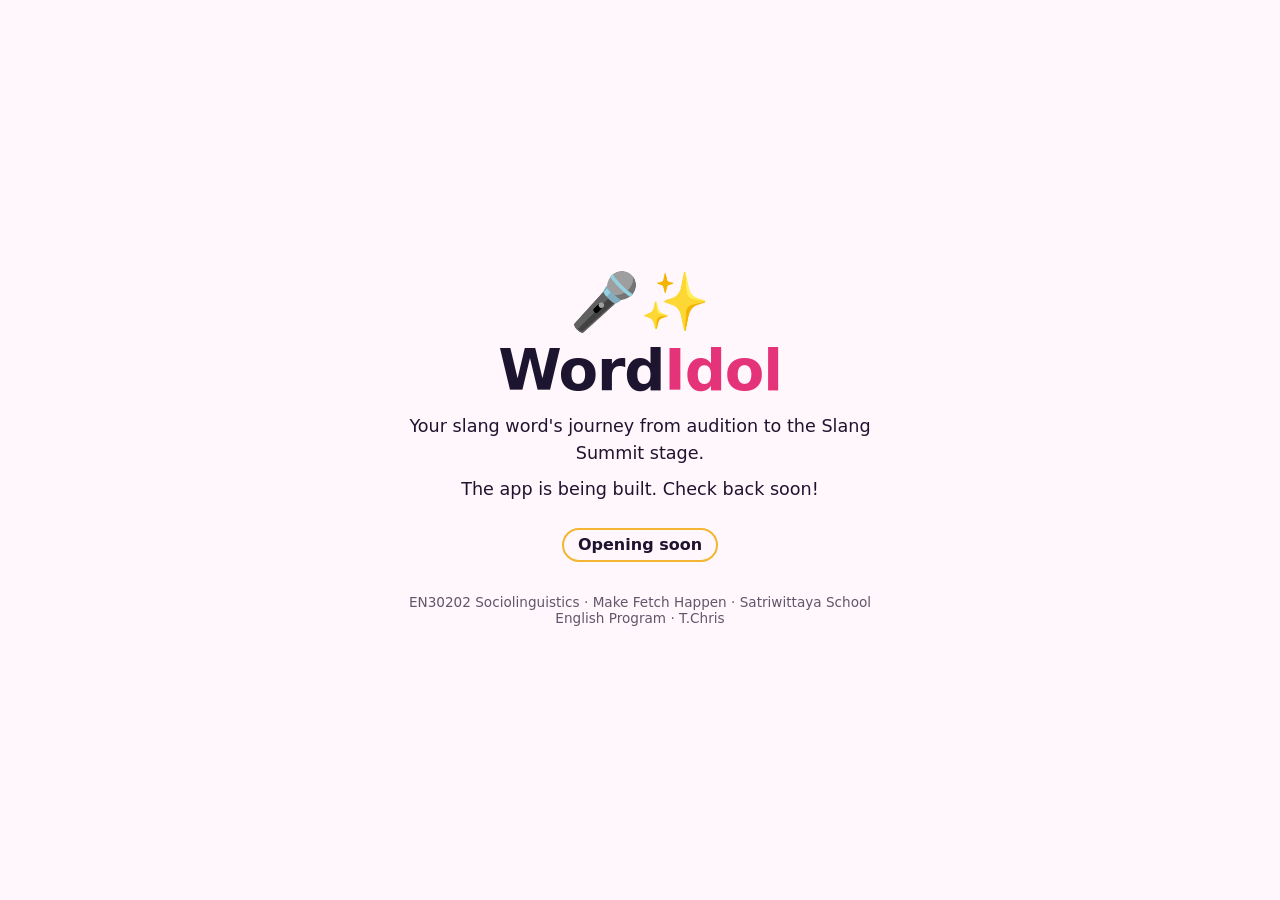
==== index.html @ 2364d5d8 "Replace empty index with a holding page Co-Authored-By: Claude Opus 5.5 <noreply@anthropic.com> Clau" ====
<!DOCTYPE html>
<html lang="en-GB">
<head>
<meta charset="utf-8">
<meta name="viewport" content="width=device-width, initial-scale=1">
<title>WordIdol · EN30202 Sociolinguistics</title>
<style>
  :root { color-scheme: light dark; --ink:#1d1430; --paper:#fff7fb; --pop:#e5337a; --gold:#f2b632; }
  @media (prefers-color-scheme: dark) { :root { --ink:#f6eef7; --paper:#170f22; } }
  * { box-sizing: border-box; }
  body { margin:0; min-height:100vh; display:grid; place-items:center; font-family: system-ui, -apple-system, "Segoe UI", sans-serif; background: var(--paper); color: var(--ink); }
  main { text-align:center; padding:2rem 1.5rem; max-width:34rem; }
  .star { font-size:3.5rem; line-height:1; }
  h1 { font-size: clamp(2.4rem, 9vw, 3.6rem); margin:.4rem 0 .2rem; letter-spacing:-.02em; }
  h1 span { color: var(--pop); }
  p { font-size:1.1rem; line-height:1.5; margin:.6rem 0; }
  .tag { display:inline-block; margin-top:1rem; padding:.35rem .9rem; border-radius:999px; border:2px solid var(--gold); font-weight:600; }
  footer { margin-top:2rem; font-size:.85rem; opacity:.7; }
</style>
</head>
<body>
<main>
  <div class="star" aria-hidden="true">🎤✨</div>
  <h1>Word<span>Idol</span></h1>
  <p>Your slang word's journey from audition to the Slang Summit stage.</p>
  <p>The app is being built. Check back soon!</p>
  <div class="tag">Opening soon</div>
  <footer>EN30202 Sociolinguistics · Make Fetch Happen · Satriwittaya School English Program · T.Chris</footer>
</main>
</body>
</html>
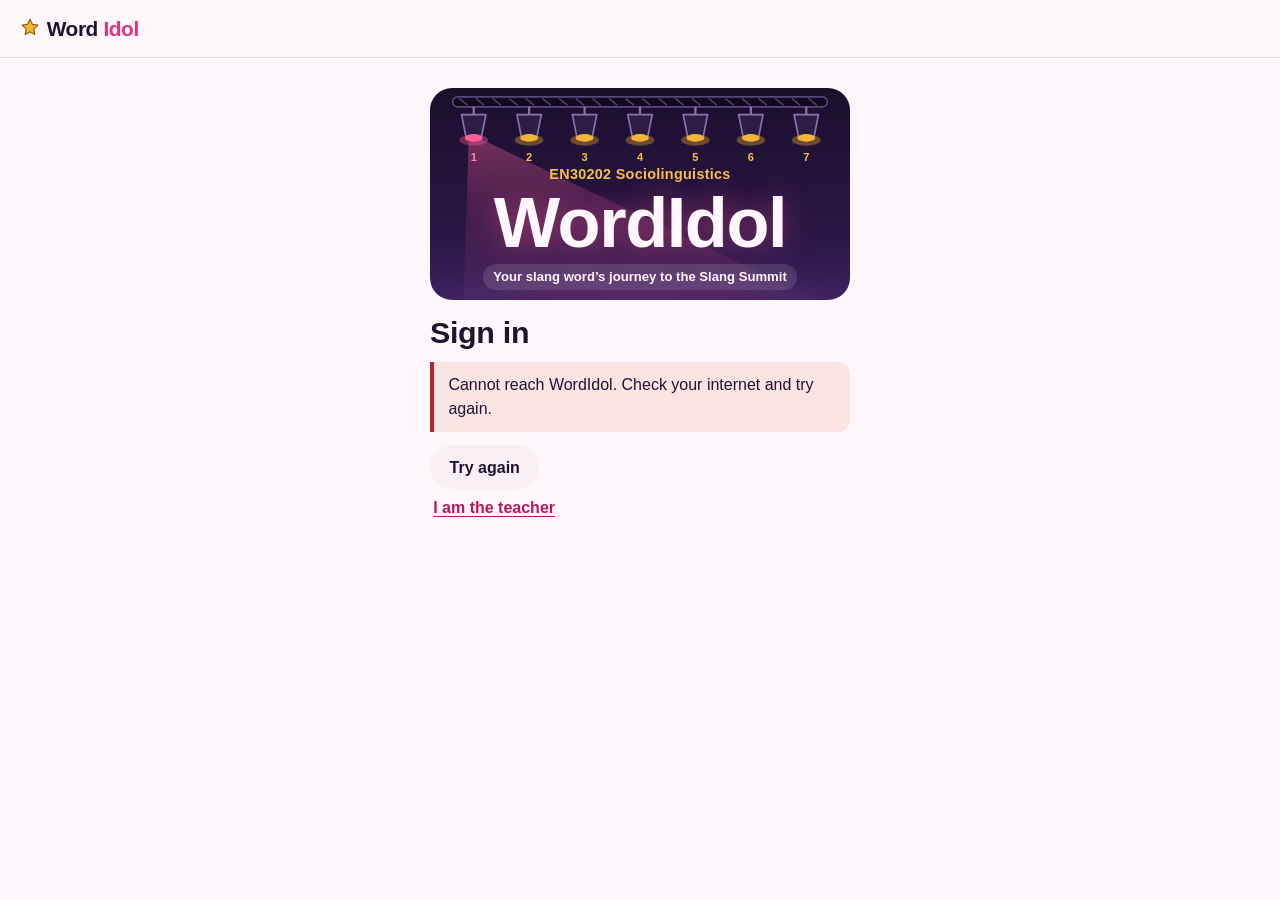
==== commit 250da6ca: "WordIdol R1: engine, backend, student app, teacher portal, report helpers (pre-review) Co-Authored-B" ====
--- a/index.html
+++ b/index.html
@@ -2,30 +2,37 @@
 <html lang="en-GB">
 <head>
 <meta charset="utf-8">
-<meta name="viewport" content="width=device-width, initial-scale=1">
+<meta name="viewport" content="width=device-width, initial-scale=1, viewport-fit=cover">
+<meta name="theme-color" content="#1d1430">
+<meta name="robots" content="noindex">
 <title>WordIdol · EN30202 Sociolinguistics</title>
-<style>
-  :root { color-scheme: light dark; --ink:#1d1430; --paper:#fff7fb; --pop:#e5337a; --gold:#f2b632; }
-  @media (prefers-color-scheme: dark) { :root { --ink:#f6eef7; --paper:#170f22; } }
-  * { box-sizing: border-box; }
-  body { margin:0; min-height:100vh; display:grid; place-items:center; font-family: system-ui, -apple-system, "Segoe UI", sans-serif; background: var(--paper); color: var(--ink); }
-  main { text-align:center; padding:2rem 1.5rem; max-width:34rem; }
-  .star { font-size:3.5rem; line-height:1; }
-  h1 { font-size: clamp(2.4rem, 9vw, 3.6rem); margin:.4rem 0 .2rem; letter-spacing:-.02em; }
-  h1 span { color: var(--pop); }
-  p { font-size:1.1rem; line-height:1.5; margin:.6rem 0; }
-  .tag { display:inline-block; margin-top:1rem; padding:.35rem .9rem; border-radius:999px; border:2px solid var(--gold); font-weight:600; }
-  footer { margin-top:2rem; font-size:.85rem; opacity:.7; }
-</style>
+<link rel="icon" href="data:image/svg+xml,%3Csvg xmlns='http://www.w3.org/2000/svg' viewBox='0 0 24 24'%3E%3Cpath d='M12 2.5 14.6 8l6 .8-4.4 4.2 1.1 6L12 16.1 6.7 19l1.1-6L3.4 8.8l6-.8z' fill='%23f2b632' stroke='%23e5337a' stroke-width='1.4'/%3E%3C/svg%3E">
+<link rel="stylesheet" href="app.css?v=2026-11-21a">
+<link rel="stylesheet" href="pack.css?v=2026-11-21a">
 </head>
-<body>
-<main>
-  <div class="star" aria-hidden="true">🎤✨</div>
-  <h1>Word<span>Idol</span></h1>
-  <p>Your slang word's journey from audition to the Slang Summit stage.</p>
-  <p>The app is being built. Check back soon!</p>
-  <div class="tag">Opening soon</div>
-  <footer>EN30202 Sociolinguistics · Make Fetch Happen · Satriwittaya School English Program · T.Chris</footer>
-</main>
+<body class="has-nav">
+<noscript><p style="padding:2rem">WordIdol needs JavaScript. Please turn it on and reload.</p></noscript>
+<main id="view"><p style="padding:2rem;text-align:center">Opening WordIdol…</p></main>
+<script src="config.js?v=2026-11-21a"></script>
+<script src="schema.js?v=2026-11-21a"></script>
+<script src="data/plan.js?v=2026-11-21a"></script>
+<script src="data/choices.js?v=2026-11-21a"></script>
+<script src="data/rules.js?v=2026-11-21a"></script>
+<script src="data/game.js?v=2026-11-21a"></script>
+<script src="data/checklist.js?v=2026-11-21a"></script>
+<script src="data/coverage.js?v=2026-11-21a"></script>
+<script src="data/guide.js?v=2026-11-21a"></script>
+<script src="data/frames.js?v=2026-11-21a"></script>
+<script src="data/levels.js?v=2026-11-21a"></script>
+<script src="data/blocklist.js?v=2026-11-21a"></script>
+<script src="data/why.js?v=2026-11-21a"></script>
+<script src="data/pool.js?v=2026-11-21a"></script>
+<script src="data/reports.js?v=2026-11-21a"></script>
+<script src="data/summit.js?v=2026-11-21a"></script>
+<script src="data/article.js?v=2026-11-21a"></script>
+<script src="engine.js?v=2026-11-21a"></script>
+<script src="api.js?v=2026-11-21a"></script>
+<script src="pack.js?v=2026-11-21a"></script>
+<script src="app.js?v=2026-11-21a"></script>
 </body>
 </html>
--- a/app.css
+++ b/app.css
@@ -0,0 +1,462 @@
+/* WordIdol: shared tokens and components for the student app and the teacher portal (W2).
+   Theme: a small stage at night. Ink = the dark hall, paper = house lights up,
+   pop = the spotlight, gold = the stage lamps, plum = the curtain. */
+
+:root {
+  color-scheme: light;
+  --ink: #1d1430;
+  --ink-2: #4a3f5e;
+  --ink-3: #6e6382;
+  --paper: #fff7fb;
+  --surface: #ffffff;
+  --surface-2: #fbeef5;
+  --line: #ead7e3;
+  --pop: #e5337a;
+  --pop-ink: #b8185a;
+  --pop-soft: #fde3ee;
+  --gold: #f2b632;
+  --gold-ink: #8a5a00;
+  --gold-soft: #fff1cf;
+  --plum: #3a2160;
+  --plum-2: #563487;
+  --ok: #12805f;
+  --ok-soft: #dcf4ea;
+  --warn: #9a5b00;
+  --warn-soft: #fff0d6;
+  --bad: #b4232f;
+  --bad-soft: #fde4e4;
+  --focus: #2b6de8;
+  --shadow: 0 1px 0 rgba(29, 20, 48, .06), 0 6px 18px -10px rgba(58, 33, 96, .35);
+  --r-lg: 18px;
+  --r-md: 12px;
+  --r-sm: 8px;
+  --f-body: -apple-system, BlinkMacSystemFont, "Segoe UI", Roboto, "Noto Sans", "Noto Sans Thai", "Helvetica Neue", Arial, sans-serif;
+  --f-display: "Avenir Next Condensed", "AvenirNextCondensed-Heavy", "Roboto Condensed", "Arial Narrow", "Helvetica Neue", var(--f-body);
+  --nav-h: 64px;
+  --safe-b: env(safe-area-inset-bottom, 0px);
+}
+:root[data-theme="dark"] { color-scheme: dark; }
+@media (prefers-color-scheme: dark) { :root:not([data-theme="light"]) { color-scheme: dark; } }
+
+:root[data-theme="dark"], .dark-tokens {
+  --ink: #f6eef7; --ink-2: #d5c8de; --ink-3: #ab9cba;
+  --paper: #170f22; --surface: #221735; --surface-2: #2b1d42; --line: #3d2d57;
+  --pop: #ff5c99; --pop-ink: #ff86b3; --pop-soft: #3f1630;
+  --gold: #f5c04d; --gold-ink: #f5c04d; --gold-soft: #3a2c10;
+  --plum: #120a1c; --plum-2: #2b1a45;
+  --ok: #4fd1a5; --ok-soft: #10392d; --warn: #f2b632; --warn-soft: #3b2a0c; --bad: #ff7b84; --bad-soft: #43161b;
+  --focus: #8fb4ff;
+  --shadow: 0 1px 0 rgba(0, 0, 0, .3), 0 8px 22px -12px rgba(0, 0, 0, .8);
+}
+@media (prefers-color-scheme: dark) {
+  :root:not([data-theme="light"]) {
+    --ink: #f6eef7; --ink-2: #d5c8de; --ink-3: #ab9cba;
+    --paper: #170f22; --surface: #221735; --surface-2: #2b1d42; --line: #3d2d57;
+    --pop: #ff5c99; --pop-ink: #ff86b3; --pop-soft: #3f1630;
+    --gold: #f5c04d; --gold-ink: #f5c04d; --gold-soft: #3a2c10;
+    --plum: #120a1c; --plum-2: #2b1a45;
+    --ok: #4fd1a5; --ok-soft: #10392d; --warn: #f2b632; --warn-soft: #3b2a0c; --bad: #ff7b84; --bad-soft: #43161b;
+    --focus: #8fb4ff;
+    --shadow: 0 1px 0 rgba(0, 0, 0, .3), 0 8px 22px -12px rgba(0, 0, 0, .8);
+  }
+}
+
+* { box-sizing: border-box; }
+html { -webkit-text-size-adjust: 100%; }
+body {
+  margin: 0; background: var(--paper); color: var(--ink);
+  font: 16px/1.5 var(--f-body); min-height: 100vh; overflow-x: hidden;
+}
+h1, h2, h3 { font-family: var(--f-display); font-weight: 800; letter-spacing: -.01em; line-height: 1.1; margin: 0 0 .4em; font-stretch: condensed; }
+h1 { font-size: 1.9rem; }
+h2 { font-size: 1.35rem; }
+h3 { font-size: 1.1rem; }
+p { margin: .4em 0 .8em; }
+a { color: var(--pop-ink); }
+small, .small { font-size: .875rem; }
+.muted { color: var(--ink-3); }
+.hidden { display: none !important; }
+.sr { position: absolute; width: 1px; height: 1px; overflow: hidden; clip: rect(0 0 0 0); white-space: nowrap; }
+:focus-visible { outline: 3px solid var(--focus); outline-offset: 2px; border-radius: 6px; }
+img, svg { max-width: 100%; }
+
+/* ---------- app frame ---------- */
+.topbar {
+  position: sticky; top: 0; z-index: 20; display: flex; align-items: center; gap: .6rem;
+  padding: .4rem .9rem; min-height: 52px; background: color-mix(in srgb, var(--paper) 88%, transparent);
+  backdrop-filter: blur(8px); -webkit-backdrop-filter: blur(8px); border-bottom: 1px solid var(--line);
+}
+.brand { font-family: var(--f-display); font-weight: 800; font-size: 1.3rem; letter-spacing: -.02em; text-decoration: none; color: var(--ink); display: inline-flex; align-items: center; gap: .35rem; min-height: 44px; }
+.brand b { color: var(--pop); font-weight: 800; }
+.brand svg { width: 22px; height: 22px; }
+.topbar .spacer { flex: 1; }
+.syncpill { font-size: .8rem; padding: .25rem .6rem; border-radius: 999px; background: var(--surface-2); color: var(--ink-2); white-space: nowrap; }
+.syncpill.wait { background: var(--warn-soft); color: var(--warn); }
+.syncpill.ok { background: var(--ok-soft); color: var(--ok); }
+
+main#view { padding: 1rem .9rem calc(var(--nav-h) + 5.5rem + var(--safe-b)); max-width: 760px; margin: 0 auto; }
+body.no-nav main#view { padding-bottom: 2.5rem; }
+
+.bottomnav {
+  position: fixed; left: 0; right: 0; bottom: 0; z-index: 30; display: grid; grid-template-columns: repeat(5, 1fr);
+  background: var(--surface); border-top: 1px solid var(--line); padding-bottom: var(--safe-b); height: calc(var(--nav-h) + var(--safe-b));
+}
+.bottomnav a {
+  display: flex; flex-direction: column; align-items: center; justify-content: center; gap: 2px; text-decoration: none;
+  color: var(--ink-3); font-size: .75rem; font-weight: 600; min-height: 48px;
+}
+.bottomnav a svg { width: 24px; height: 24px; }
+.bottomnav a[aria-current="page"] { color: var(--pop-ink); }
+.bottomnav a[aria-current="page"] svg { filter: drop-shadow(0 0 6px color-mix(in srgb, var(--pop) 45%, transparent)); }
+body.no-nav .bottomnav, body.no-nav .fab { display: none; }
+
+.fab {
+  position: fixed; right: 1rem; bottom: calc(var(--nav-h) + 1rem + var(--safe-b)); z-index: 31; width: 58px; height: 58px; border-radius: 50%;
+  border: 0; background: var(--pop); color: #fff; box-shadow: 0 10px 24px -8px color-mix(in srgb, var(--pop) 70%, black);
+  display: grid; place-items: center; cursor: pointer;
+}
+.fab svg { width: 28px; height: 28px; }
+
+@media (min-width: 900px) {
+  body.has-nav { padding-left: 216px; }
+  .bottomnav {
+    top: 0; bottom: 0; right: auto; width: 216px; height: auto; display: flex; flex-direction: column; justify-content: flex-start;
+    gap: .25rem; border-top: 0; border-right: 1px solid var(--line); padding: 4.5rem .7rem 1rem;
+  }
+  .bottomnav a { flex-direction: row; justify-content: flex-start; gap: .8rem; padding: .5rem .9rem; border-radius: var(--r-md); font-size: .95rem; }
+  .bottomnav a[aria-current="page"] { background: var(--pop-soft); }
+  .fab { bottom: 1.5rem; right: 1.5rem; }
+  main#view { padding: 1.5rem 2rem 6rem; }
+  .topbar { padding-left: 1.2rem; }
+}
+
+/* ---------- type blocks ---------- */
+.screen-head { display: flex; align-items: flex-start; gap: .5rem; margin: .2rem 0 1rem; }
+.screen-head h1 { flex: 1; margin: 0; }
+.lead { font-size: 1.05rem; color: var(--ink-2); }
+.section { margin: 1.6rem 0 .6rem; }
+.section > h2 { margin-bottom: .5rem; }
+
+/* ---------- buttons ---------- */
+.btn {
+  appearance: none; border: 2px solid transparent; border-radius: 999px; min-height: 44px; padding: .55rem 1.1rem;
+  font: 600 1rem/1.2 var(--f-body); cursor: pointer; display: inline-flex; align-items: center; justify-content: center; gap: .45rem;
+  text-decoration: none; background: var(--surface-2); color: var(--ink); text-align: center;
+}
+.btn.primary { background: var(--pop); color: #fff; }
+.btn.primary:hover { background: var(--pop-ink); }
+:root[data-theme="dark"] .btn.primary { color: #1d1430; }
+@media (prefers-color-scheme: dark) { :root:not([data-theme="light"]) .btn.primary { color: #1d1430; } }
+.btn.gold { background: var(--gold); color: #1d1430; }
+.btn.ghost { background: transparent; border-color: var(--line); }
+.btn.danger { background: var(--bad-soft); color: var(--bad); }
+.btn.block { display: flex; width: 100%; }
+.btn.small { min-height: 44px; padding: .35rem .85rem; font-size: .9rem; }
+.btn[disabled], .btn[aria-disabled="true"] { opacity: .5; cursor: not-allowed; }
+.btn svg { width: 18px; height: 18px; flex: none; }
+.btnrow { display: flex; flex-wrap: wrap; gap: .6rem; margin: 1rem 0; }
+.btnrow.end { justify-content: flex-end; }
+.linkbtn { background: none; border: 0; color: var(--pop-ink); font: inherit; font-weight: 600; cursor: pointer; padding: .6rem .2rem; min-height: 44px; text-decoration: underline; text-underline-offset: 3px; }
+.iconbtn { width: 44px; height: 44px; border-radius: 50%; border: 0; background: transparent; color: var(--ink); display: inline-grid; place-items: center; cursor: pointer; flex: none; }
+.iconbtn:hover { background: var(--surface-2); }
+.iconbtn svg { width: 22px; height: 22px; }
+.iconbtn[disabled] { opacity: .35; cursor: default; }
+
+/* ---------- panels ---------- */
+.panel { background: var(--surface); border: 1px solid var(--line); border-radius: var(--r-lg); padding: 1rem; margin: .8rem 0; box-shadow: var(--shadow); }
+.panel.flat { box-shadow: none; }
+.panel.tint { background: var(--surface-2); border-color: transparent; box-shadow: none; }
+.panel.gold { background: var(--gold-soft); border-color: transparent; box-shadow: none; }
+.panel.pop { background: var(--pop-soft); border-color: transparent; box-shadow: none; }
+.panel > h2:first-child, .panel > h3:first-child { margin-top: 0; }
+.note { border-left: 4px solid var(--gold); background: var(--gold-soft); padding: .7rem .9rem; border-radius: 0 var(--r-md) var(--r-md) 0; margin: .8rem 0; }
+.note.pop { border-color: var(--pop); background: var(--pop-soft); }
+.note.bad { border-color: var(--bad); background: var(--bad-soft); }
+.note.ok { border-color: var(--ok); background: var(--ok-soft); }
+.principle { font-family: var(--f-display); font-weight: 700; font-size: 1.15rem; line-height: 1.3; border-top: 3px solid var(--gold); padding-top: .8rem; margin: 2rem 0 1rem; color: var(--ink-2); }
+
+/* ---------- chips ---------- */
+.chip { display: inline-flex; align-items: center; gap: .3rem; padding: .2rem .65rem; border-radius: 999px; font-size: .82rem; font-weight: 600; background: var(--surface-2); color: var(--ink-2); white-space: nowrap; }
+.chip.ok { background: var(--ok-soft); color: var(--ok); }
+.chip.warn { background: var(--warn-soft); color: var(--warn); }
+.chip.bad { background: var(--bad-soft); color: var(--bad); }
+.chip.pop { background: var(--pop-soft); color: var(--pop-ink); }
+.chip.gold { background: var(--gold-soft); color: var(--gold-ink); }
+.chips { display: flex; flex-wrap: wrap; gap: .4rem; }
+
+/* ---------- the stage (signature: seven lamps on a truss) ---------- */
+.stage {
+  position: relative; border-radius: 22px; overflow: hidden; color: #fff7fb; margin: .2rem 0 1rem;
+  background:
+    radial-gradient(120% 70% at 50% 120%, #5d2a6e 0%, transparent 60%),
+    linear-gradient(180deg, #1a0f2b 0%, #2a1645 70%, #3a2160 100%);
+  padding: 0 1rem 1.1rem;
+}
+.stage .truss { display: block; width: 100%; height: auto; }
+.stage .lamp-on { fill: #f2b632; }
+.stage .lamp-off { fill: #4c3a68; }
+.stage .lamp-now { fill: #ff5c99; }
+.stage .floor { text-align: center; margin-top: -6px; position: relative; }
+.stage .stagename { font-size: .9rem; color: #f5c04d; font-weight: 700; letter-spacing: .02em; }
+.stage .theword {
+  font-family: var(--f-display); font-weight: 800; font-stretch: condensed; font-size: clamp(2.6rem, 13vw, 4.4rem); line-height: 1;
+  margin: .15rem 0 .35rem; letter-spacing: -.02em; overflow-wrap: anywhere; text-shadow: 0 0 28px rgba(255, 92, 153, .45);
+}
+.stage .meta { display: flex; flex-wrap: wrap; justify-content: center; gap: .4rem; }
+.stage .chip { background: rgba(255, 255, 255, .12); color: #fff7fb; }
+.stage .chip.warn { background: #f2b632; color: #1d1430; }
+.stage .chip.ok { background: #4fd1a5; color: #10291f; }
+.stage .chip.bad { background: #ff7b84; color: #2b0b0f; }
+.stage a.stagelink { color: #fff7fb; font-size: .9rem; }
+.stage.mini { padding-bottom: .6rem; }
+
+/* ---------- lists ---------- */
+.list { list-style: none; padding: 0; margin: .4rem 0; }
+.list > li { border-bottom: 1px solid var(--line); }
+.list > li:last-child { border-bottom: 0; }
+.rowlink { display: flex; align-items: center; gap: .7rem; padding: .7rem .2rem; min-height: 52px; text-decoration: none; color: inherit; width: 100%; background: none; border: 0; font: inherit; text-align: left; cursor: pointer; }
+.rowlink .grow { flex: 1; min-width: 0; }
+.rowlink .t { font-weight: 600; display: block; }
+.rowlink .s { color: var(--ink-3); font-size: .875rem; display: block; }
+.rowlink svg.chev { width: 18px; height: 18px; color: var(--ink-3); flex: none; }
+.empty { text-align: center; color: var(--ink-3); padding: 1.6rem .5rem; }
+.empty strong { display: block; color: var(--ink-2); font-size: 1.05rem; margin-bottom: .3rem; }
+
+/* ---------- checklist rows ---------- */
+.group-h { display: flex; align-items: baseline; gap: .5rem; margin: 1.4rem 0 .2rem; }
+.group-h h2 { margin: 0; font-size: 1.15rem; }
+.group-h .count { color: var(--ink-3); font-size: .9rem; }
+.ck { display: grid; grid-template-columns: 44px 1fr 44px; align-items: start; gap: .3rem; padding: .35rem 0; border-bottom: 1px solid var(--line); }
+.ck:last-child { border-bottom: 0; }
+.ck .tick {
+  width: 44px; height: 44px; border: 0; background: none; cursor: pointer; display: grid; place-items: center; padding: 0; color: var(--ink-3);
+}
+.ck .tick .box { width: 26px; height: 26px; border-radius: 8px; border: 2px solid var(--ink-3); display: grid; place-items: center; }
+.ck .tick .box svg { width: 18px; height: 18px; opacity: 0; }
+.ck.done .tick .box { background: var(--ok); border-color: var(--ok); color: #fff; }
+.ck.done .tick .box svg { opacity: 1; }
+.ck .tick.auto svg.go { width: 22px; height: 22px; color: var(--pop-ink); }
+.ck.done .tick.auto svg.go { display: none; }
+.ck .tick.auto .done-mark { display: none; }
+.ck.done .tick.auto .done-mark { display: grid; }
+.ck .body { padding: .55rem 0 .4rem; min-width: 0; }
+.ck .title { font-weight: 600; }
+.ck.done .title { color: var(--ink-3); text-decoration: line-through; text-decoration-thickness: 1px; }
+.ck.closed .title { color: var(--ink-3); }
+.ck .meta { display: flex; flex-wrap: wrap; gap: .35rem; margin-top: .3rem; font-size: .82rem; color: var(--ink-3); align-items: center; }
+.ck .more { grid-column: 2 / 4; padding: 0 0 .7rem; }
+.ck .why { color: var(--ink-2); margin: .1rem 0 .5rem; }
+.ck .lockline { display: flex; gap: .4rem; align-items: center; color: var(--warn); font-size: .88rem; margin-top: .3rem; }
+.ck .lockline svg { width: 16px; height: 16px; flex: none; }
+.ck .expand { width: 44px; height: 44px; border: 0; background: none; color: var(--ink-3); cursor: pointer; display: grid; place-items: center; }
+.ck .expand svg { width: 20px; height: 20px; transition: transform .15s; }
+.ck .expand[aria-expanded="true"] svg { transform: rotate(180deg); }
+.overdue { color: var(--bad); font-weight: 600; }
+
+/* ---------- forms ---------- */
+.form { margin: .4rem 0; }
+.field { margin: 0 0 1.1rem; }
+.field > label, .field > .label, fieldset > legend { display: block; font-weight: 600; margin-bottom: .3rem; }
+.field .hint { color: var(--ink-3); font-size: .875rem; margin: -.1rem 0 .4rem; }
+.field .err { color: var(--bad); font-size: .9rem; margin-top: .3rem; font-weight: 600; }
+.field .count { color: var(--ink-3); font-size: .8rem; text-align: right; margin-top: .2rem; }
+.field .count.over { color: var(--bad); }
+fieldset { border: 0; padding: 0; margin: 0 0 1.1rem; min-width: 0; }
+input[type=text], input[type=date], input[type=url], input[type=number], input[type=password], input[type=tel], input[type=search], select, textarea {
+  width: 100%; font: 16px/1.4 var(--f-body); color: var(--ink); background: var(--surface); border: 1.5px solid var(--line);
+  border-radius: var(--r-md); padding: .65rem .75rem; min-height: 46px;
+}
+textarea { min-height: 96px; resize: vertical; }
+textarea.tall { min-height: 200px; }
+input:focus, select:focus, textarea:focus { border-color: var(--pop); outline: none; box-shadow: 0 0 0 3px color-mix(in srgb, var(--pop) 25%, transparent); }
+.invalid input, .invalid select, .invalid textarea { border-color: var(--bad); }
+.opts { display: grid; gap: .4rem; }
+.opts.two { grid-template-columns: repeat(auto-fill, minmax(150px, 1fr)); }
+.opt { display: flex; align-items: flex-start; gap: .6rem; padding: .55rem .7rem; border: 1.5px solid var(--line); border-radius: var(--r-md); background: var(--surface); cursor: pointer; min-height: 46px; }
+.opt input { width: 22px; height: 22px; margin: 1px 0 0; accent-color: var(--pop); flex: none; }
+.opt:has(input:checked) { border-color: var(--pop); background: var(--pop-soft); }
+.opt.disabled { opacity: .55; cursor: not-allowed; }
+.opt .sub { display: block; font-size: .82rem; color: var(--ink-3); }
+.opt .lbl { min-width: 0; }
+.tickline { display: flex; gap: .7rem; align-items: flex-start; padding: .7rem .8rem; border-radius: var(--r-md); background: var(--surface-2); cursor: pointer; min-height: 46px; }
+.tickline input { width: 24px; height: 24px; accent-color: var(--pop); flex: none; margin: 0; }
+.savestate { font-size: .85rem; color: var(--ink-3); min-height: 1.3em; }
+.savestate.ok { color: var(--ok); }
+.savestate.wait { color: var(--warn); }
+.slider { display: flex; align-items: center; gap: .8rem; }
+.slider input[type=range] { flex: 1; accent-color: var(--pop); height: 44px; }
+.slider output { font-family: var(--f-display); font-weight: 800; font-size: 1.5rem; width: 1.6em; text-align: center; }
+.seg { display: grid; grid-auto-flow: column; grid-auto-columns: 1fr; gap: .3rem; background: var(--surface-2); padding: .25rem; border-radius: 999px; }
+.seg button, .seg a { min-height: 44px; border: 0; border-radius: 999px; background: none; font: 600 .9rem var(--f-body); color: var(--ink-2); cursor: pointer; text-decoration: none; display: grid; place-items: center; padding: 0 .3rem; }
+.seg [aria-selected="true"], .seg [aria-current="page"] { background: var(--surface); color: var(--pop-ink); box-shadow: var(--shadow); }
+.formfoot { position: sticky; bottom: calc(var(--nav-h) + var(--safe-b)); background: linear-gradient(transparent, var(--paper) 30%); padding: 1rem 0 .6rem; display: flex; gap: .6rem; align-items: center; flex-wrap: wrap; z-index: 5; }
+body.no-nav .formfoot { bottom: 0; }
+@media (min-width: 900px) { .formfoot { bottom: 0; } }
+
+/* ---------- accordion cards (audition, debut) ---------- */
+.cardlist { display: grid; gap: .7rem; }
+.hubcard { display: flex; gap: .8rem; align-items: center; padding: .9rem; border-radius: var(--r-lg); background: var(--surface); border: 1px solid var(--line); text-decoration: none; color: inherit; cursor: pointer; width: 100%; font: inherit; text-align: left; min-height: 64px; }
+.hubcard .stat { width: 40px; height: 40px; border-radius: 50%; display: grid; place-items: center; flex: none; background: var(--surface-2); color: var(--ink-3); font-weight: 800; font-family: var(--f-display); font-size: 1.1rem; }
+.hubcard.ok .stat { background: var(--ok); color: #fff; }
+.hubcard .stat svg { width: 22px; height: 22px; }
+.hubcard .grow { flex: 1; min-width: 0; }
+.hubcard .t { font-weight: 700; display: block; }
+.hubcard .s { color: var(--ink-3); font-size: .875rem; display: block; }
+
+/* ---------- home bits ---------- */
+.nextstep { display: block; text-decoration: none; background: var(--pop); color: #fff; border-radius: var(--r-lg); padding: 1rem 1.1rem; margin: 1rem 0; box-shadow: 0 12px 26px -16px var(--pop); }
+:root[data-theme="dark"] .nextstep { color: #1d1430; }
+@media (prefers-color-scheme: dark) { :root:not([data-theme="light"]) .nextstep { color: #1d1430; } }
+.nextstep .k { font-size: .85rem; opacity: .9; display: block; }
+.nextstep .v { font-family: var(--f-display); font-weight: 800; font-size: 1.45rem; line-height: 1.15; display: flex; align-items: center; gap: .5rem; justify-content: space-between; }
+.nextstep svg { width: 26px; height: 26px; flex: none; }
+.statgrid { display: grid; grid-template-columns: repeat(3, 1fr); gap: .5rem; margin: .5rem 0; }
+.stat { background: var(--surface-2); border-radius: var(--r-md); padding: .6rem; text-align: center; }
+.stat b { display: block; font-family: var(--f-display); font-weight: 800; font-size: 1.6rem; line-height: 1.1; }
+.stat span { font-size: .8rem; color: var(--ink-3); }
+.xpbar { height: 12px; border-radius: 999px; background: var(--surface-2); overflow: hidden; margin: .4rem 0 .2rem; }
+.xpbar i { display: block; height: 100%; background: linear-gradient(90deg, var(--gold), var(--pop)); border-radius: inherit; }
+.feedback-item { padding: .8rem 0; border-bottom: 1px solid var(--line); }
+.feedback-item:last-child { border-bottom: 0; }
+.feedback-item.unread .ftext { font-weight: 600; }
+.feedback-item .fmeta { font-size: .82rem; color: var(--ink-3); }
+
+/* ---------- plan timeline ---------- */
+.timeline { list-style: none; margin: .6rem 0; padding: 0 0 0 1.4rem; position: relative; }
+.timeline::before { content: ""; position: absolute; left: .45rem; top: .3rem; bottom: .3rem; width: 3px; background: var(--line); border-radius: 3px; }
+.timeline > li { position: relative; margin: 0 0 .3rem; }
+.timeline > li .dot { position: absolute; left: -1.25rem; top: 1.05rem; width: 14px; height: 14px; border-radius: 50%; background: var(--surface); border: 3px solid var(--line); }
+.timeline > li.done .dot { background: var(--ok); border-color: var(--ok); }
+.timeline > li.next .dot { background: var(--pop); border-color: var(--pop); box-shadow: 0 0 0 5px color-mix(in srgb, var(--pop) 25%, transparent); }
+.timeline > li.big .ms-title { font-family: var(--f-display); font-weight: 800; font-size: 1.15rem; }
+.timeline > li.light { background: repeating-linear-gradient(135deg, var(--surface-2) 0 8px, transparent 8px 16px); border-radius: var(--r-md); }
+.timeline .phase { font-family: var(--f-display); font-weight: 800; color: var(--pop-ink); margin: 1.2rem 0 .4rem -1.4rem; font-size: 1.05rem; }
+.timeline .stagemark { margin: .9rem 0 .2rem -1.4rem; font-size: .9rem; color: var(--gold-ink); font-weight: 700; }
+.ms { width: 100%; }
+.ms .when { font-size: .85rem; color: var(--ink-3); }
+.ms.deliverable { background: var(--gold-soft); border-radius: var(--r-md); }
+
+/* ---------- sheets, drawers, dialogs ---------- */
+.scrim { position: fixed; inset: 0; background: rgba(15, 8, 25, .55); z-index: 60; display: flex; align-items: flex-end; justify-content: center; animation: fade .15s ease-out; }
+.sheet {
+  background: var(--paper); width: 100%; max-width: 640px; max-height: 88vh; overflow: auto; border-radius: 22px 22px 0 0;
+  padding: .6rem 1rem calc(1.2rem + var(--safe-b)); animation: rise .2s ease-out; box-shadow: 0 -10px 30px -10px rgba(0, 0, 0, .4);
+}
+.sheet .grab { width: 44px; height: 5px; border-radius: 4px; background: var(--line); margin: .2rem auto .8rem; }
+.sheet .sheet-h { display: flex; align-items: center; gap: .5rem; }
+.sheet .sheet-h h2 { flex: 1; margin: 0; }
+@media (min-width: 700px) { .scrim { align-items: center; } .sheet { border-radius: 22px; } }
+@keyframes rise { from { transform: translateY(30px); opacity: .4; } to { transform: none; opacity: 1; } }
+@keyframes fade { from { opacity: 0; } to { opacity: 1; } }
+.quickgrid { display: grid; grid-template-columns: 1fr 1fr; gap: .6rem; }
+.quickgrid .btn { border-radius: var(--r-lg); min-height: 70px; flex-direction: column; background: var(--surface); border-color: var(--line); }
+.quickgrid .btn svg { width: 24px; height: 24px; color: var(--pop-ink); }
+
+/* ---------- toasts ---------- */
+#toasts { position: fixed; left: 50%; transform: translateX(-50%); bottom: calc(var(--nav-h) + 5.5rem + var(--safe-b)); z-index: 80; display: grid; gap: .5rem; width: min(92vw, 420px); pointer-events: none; }
+body.no-nav #toasts { bottom: 1.2rem; }
+.toast { background: var(--plum); color: #fff7fb; padding: .75rem 1rem; border-radius: var(--r-md); box-shadow: 0 10px 30px -10px rgba(0, 0, 0, .5); animation: rise .2s ease-out; pointer-events: auto; font-weight: 600; }
+:root[data-theme="dark"] .toast { background: #f6eef7; color: #1d1430; }
+@media (prefers-color-scheme: dark) { :root:not([data-theme="light"]) .toast { background: #f6eef7; color: #1d1430; } }
+.toast.xp { background: linear-gradient(90deg, #3a2160, #7a2a6e); color: #fff7fb; }
+.toast .xpn { color: #f5c04d; font-family: var(--f-display); font-weight: 800; font-size: 1.15rem; margin-right: .3rem; }
+.toast.err { background: var(--bad); color: #fff; }
+#confetti { position: fixed; inset: 0; pointer-events: none; z-index: 90; }
+
+/* ---------- login ---------- */
+.login { max-width: 420px; margin: 0 auto; }
+.login .stage { margin-top: .4rem; }
+.pinpad { display: grid; grid-template-columns: repeat(3, 1fr); gap: .5rem; margin: .8rem 0; }
+.pinpad button { min-height: 56px; border-radius: var(--r-md); border: 1.5px solid var(--line); background: var(--surface); font: 700 1.3rem var(--f-body); color: var(--ink); cursor: pointer; }
+.pinpad button:active { background: var(--pop-soft); }
+.pindots { display: flex; justify-content: center; gap: .8rem; margin: .6rem 0; }
+.pindots i { width: 16px; height: 16px; border-radius: 50%; border: 2px solid var(--ink-3); }
+.pindots i.on { background: var(--pop); border-color: var(--pop); }
+
+/* ---------- tables ---------- */
+.tablewrap { overflow-x: auto; -webkit-overflow-scrolling: touch; border: 1px solid var(--line); border-radius: var(--r-md); background: var(--surface); }
+table.t { width: 100%; border-collapse: collapse; font-size: .92rem; }
+table.t th, table.t td { padding: .55rem .6rem; text-align: left; border-bottom: 1px solid var(--line); vertical-align: top; }
+table.t th { font-weight: 700; color: var(--ink-2); background: var(--surface-2); position: sticky; top: 0; }
+table.t tr:last-child td { border-bottom: 0; }
+table.t td.num, table.t th.num { text-align: right; font-variant-numeric: tabular-nums; }
+table.t tr.me td { background: var(--pop-soft); font-weight: 700; }
+
+/* ---------- guess card ---------- */
+.guess { border: 2px solid var(--gold); border-radius: var(--r-lg); padding: 1rem; background: var(--gold-soft); margin: 1rem 0; }
+.guess .big { font-size: 1.15rem; }
+.guess .conf { font-weight: 700; color: var(--gold-ink); }
+.also { font-size: .78rem; font-weight: 700; color: var(--pop-ink); margin-left: .3rem; }
+
+/* ---------- images ---------- */
+.thumbs { display: flex; flex-wrap: wrap; gap: .5rem; margin: .4rem 0; }
+.thumb { width: 96px; height: 96px; border-radius: var(--r-md); border: 1.5px dashed var(--line); display: grid; place-items: center; background: var(--surface-2); color: var(--ink-3); font-size: .78rem; text-align: center; padding: .3rem; cursor: pointer; overflow: hidden; }
+.thumb img { width: 100%; height: 100%; object-fit: cover; }
+.fileview img { max-width: 100%; border-radius: var(--r-md); display: block; margin: .5rem auto; }
+
+/* ---------- badges ---------- */
+.badges { display: grid; grid-template-columns: repeat(auto-fill, minmax(150px, 1fr)); gap: .6rem; }
+.badge { border-radius: var(--r-lg); padding: .8rem; background: var(--surface-2); text-align: center; }
+.badge .medal { width: 54px; height: 54px; margin: 0 auto .4rem; }
+.badge.got { background: var(--gold-soft); }
+.badge .n { font-weight: 700; display: block; }
+.badge .h { font-size: .82rem; color: var(--ink-3); }
+
+/* ---------- opens-on card ---------- */
+.opens { text-align: center; padding: 2rem 1rem; }
+.opens .when { font-family: var(--f-display); font-weight: 800; font-size: 1.6rem; color: var(--pop-ink); }
+
+/* ---------- review steps ---------- */
+.steps { display: flex; gap: .4rem; margin: .4rem 0 1rem; }
+.steps i { flex: 1; height: 6px; border-radius: 3px; background: var(--line); }
+.steps i.on { background: var(--pop); }
+
+/* ---------- teacher ---------- */
+.t-head { display: flex; flex-wrap: wrap; gap: .6rem; align-items: center; }
+.flagchip { font-size: .75rem; padding: .15rem .5rem; border-radius: 999px; font-weight: 700; background: var(--warn-soft); color: var(--warn); white-space: nowrap; }
+.flagchip.F_PROBLEM { background: var(--bad); color: #fff; }
+.flagchip.F_QUIET { background: var(--surface-2); color: var(--ink-2); }
+.flagchip.F_PENDING { background: var(--pop-soft); color: var(--pop-ink); }
+.red { color: var(--bad); font-weight: 700; }
+.tl-entry { padding: .8rem 0; border-bottom: 1px solid var(--line); }
+.tl-entry .tl-h { display: flex; gap: .5rem; align-items: baseline; flex-wrap: wrap; }
+.tl-entry .tl-h b { font-weight: 700; }
+.tl-entry .tl-body { white-space: pre-wrap; margin: .3rem 0; overflow-wrap: anywhere; }
+.side2 { display: grid; grid-template-columns: 1fr 1fr; gap: .6rem; }
+@media (max-width: 600px) { .side2 { grid-template-columns: 1fr; } }
+.kv { display: grid; grid-template-columns: max-content 1fr; gap: .2rem .8rem; font-size: .92rem; }
+.kv dt { color: var(--ink-3); }
+.kv dd { margin: 0; overflow-wrap: anywhere; }
+.wavegrid input[type=number] { min-width: 4.2rem; padding: .45rem; }
+.tnav { display: flex; gap: .3rem; overflow-x: auto; padding: .3rem .9rem; border-bottom: 1px solid var(--line); background: var(--surface); }
+.tnav a { text-decoration: none; color: var(--ink-2); font-weight: 600; padding: .55rem .8rem; border-radius: 999px; white-space: nowrap; min-height: 44px; display: inline-flex; align-items: center; }
+.tnav a[aria-current="page"] { background: var(--pop-soft); color: var(--pop-ink); }
+body.teacher main#view { max-width: 1200px; padding-bottom: 3rem; }
+
+/* ---------- motion ---------- */
+@media (prefers-reduced-motion: reduce) {
+  *, *::before, *::after { animation: none !important; transition: none !important; }
+}
+
+/* ---------- print ---------- */
+@media print {
+  .topbar, .bottomnav, .fab, #toasts, .btnrow, .formfoot { display: none !important; }
+  body.has-nav { padding-left: 0; }
+  main#view { padding: 0; }
+}
+
+/* spotlight beam on the stage (placed by app.js) */
+.stage .beam { position: absolute; inset: 0; pointer-events: none; background: linear-gradient(180deg, rgba(255, 92, 153, .55) 0%, rgba(255, 92, 153, .16) 55%, rgba(255, 92, 153, .04) 100%); }
+.stage .truss, .stage .floor { position: relative; z-index: 1; }
+details > summary { cursor: pointer; min-height: 44px; display: flex; align-items: center; gap: .4rem; }
+[tabindex="-1"]:focus { outline: none; }
+.screen-head h1.weekh { font-size: 1.35rem; text-align: center; }
+/* keep focused or scrolled-to fields clear of the sticky save bar and the bottom nav */
+html { scroll-padding-top: 64px; scroll-padding-bottom: calc(var(--nav-h) + 96px + var(--safe-b)); }
+.formfoot { pointer-events: none; }
+.formfoot > * { pointer-events: auto; }
+.formfoot .savestate { pointer-events: none; }
+[hidden] { display: none !important; }
+.rowlink > svg, .rowlink .grow + svg, .hubcard > svg { width: 22px; height: 22px; flex: none; color: var(--ink-3); }
+.chip svg, .note svg, .lockline svg, .tickline svg { width: 16px; height: 16px; flex: none; vertical-align: -3px; }
+.linkbtn svg { width: 18px; height: 18px; vertical-align: -4px; }
--- a/pack.css
+++ b/pack.css
@@ -0,0 +1,111 @@
+/* WordIdol packs (W5): report helpers, wave card, chart cards, Summit / Article entry cards.
+   Builds on the tokens and components of app.css (W2): --ink, --surface, --line, .panel, .btn, .field …
+   Every colour has a fallback so the packs still read if app.css is missing. */
+
+.wp { --wp-ok: var(--ok, #12805f); --wp-line: var(--line, #ead7e3); --wp-ink2: var(--ink-2, #4a3f5e); --wp-ink3: var(--ink-3, #6e6382);
+  --wp-surface: var(--surface, #ffffff); --wp-surface2: var(--surface-2, #fbeef5); --wp-pop: var(--pop, #e5337a); --wp-gold: var(--gold, #f2b632); }
+.wp h2 { font-size: 1.25rem; }
+.wp .small { font-size: .875rem; }
+
+/* facts box: read-only data from WordIdol */
+.wp-facts, .wp-frames, .wp-numbers { border-radius: var(--r-md, 12px); margin: .6rem 0 .9rem; }
+.wp-facts { background: var(--wp-surface2); border: 1px dashed var(--wp-line); }
+.wp-facts > summary, .wp-frames > summary, .wp-numbers > summary {
+  cursor: pointer; font-weight: 700; min-height: 44px; display: flex; align-items: center; gap: .4rem; padding: .4rem .8rem; list-style: none;
+}
+.wp-facts > summary::-webkit-details-marker, .wp-frames > summary::-webkit-details-marker, .wp-numbers > summary::-webkit-details-marker { display: none; }
+.wp-facts > summary::before, .wp-frames > summary::before, .wp-numbers > summary::before {
+  content: ""; width: 8px; height: 8px; border-right: 2px solid currentColor; border-bottom: 2px solid currentColor;
+  transform: rotate(-45deg); transition: transform .15s; margin-right: .2rem; flex: none;
+}
+.wp-facts[open] > summary::before, .wp-frames[open] > summary::before, .wp-numbers[open] > summary::before { transform: rotate(45deg); }
+.wp-facts-body { padding: 0 .8rem .8rem; }
+.wp-fact { margin: 0 0 .9rem; }
+.wp-fact h4 { margin: .2rem 0 .35rem; font-size: .95rem; color: var(--wp-ink2); }
+.wp-dl { margin: 0; display: grid; gap: .25rem; }
+.wp-dl > div { display: grid; grid-template-columns: minmax(7.5rem, 34%) 1fr; gap: .6rem; font-size: .92rem; padding: .15rem 0; border-bottom: 1px solid color-mix(in srgb, var(--wp-line) 60%, transparent); }
+.wp-dl > div:last-child { border-bottom: 0; }
+.wp-dl dt { color: var(--wp-ink3); }
+.wp-dl dd { margin: 0; overflow-wrap: anywhere; white-space: pre-line; }
+@media (max-width: 420px) { .wp-dl > div { grid-template-columns: 1fr; gap: 0; } .wp-dl dt { font-size: .8rem; } }
+.wp-ul { margin: .3rem 0 .5rem; padding-left: 1.2rem; }
+.wp-ul li { margin: .2rem 0; overflow-wrap: anywhere; }
+.wp-ul.wp-plain { list-style: none; padding-left: 0; }
+/* wide fact tables (6+ columns) become stacked cards on phones */
+@media (max-width: 600px) {
+  .wp-stackwrap { border: 0; background: transparent; overflow: visible; }
+  table.t.wp-stack, table.t.wp-stack tbody, table.t.wp-stack tr, table.t.wp-stack td { display: block; width: 100%; }
+  table.t.wp-stack thead { position: absolute; width: 1px; height: 1px; overflow: hidden; clip: rect(0 0 0 0); }
+  table.t.wp-stack tr { background: var(--wp-surface); border: 1px solid var(--wp-line); border-radius: var(--r-md, 12px); margin: 0 0 .5rem; padding: .3rem .2rem; }
+  table.t.wp-stack td { border: 0; padding: .2rem .5rem; text-align: left; display: grid; grid-template-columns: 6rem 1fr; gap: .5rem; }
+  table.t.wp-stack td::before { content: attr(data-label); color: var(--wp-ink3); font-size: .8rem; }
+  table.t.wp-stack td:empty { display: none; }
+}
+.wp-empty { color: var(--wp-ink3); font-style: italic; margin: .2rem 0; }
+.wp-fnote { font-size: .875rem; color: var(--wp-ink2); margin: .35rem 0; }
+.wp-tw { margin: .3rem 0; }
+.wp-tw table.t { font-size: .85rem; }
+.wp-frames { background: transparent; border: 1px solid var(--wp-line); }
+.wp-frames ul { margin: 0; padding: 0 .9rem .7rem 2rem; }
+.wp-frames li { margin: .25rem 0; }
+.wp-prompt { margin-top: -.2rem; }
+
+/* word meter */
+.wp-meter-top { display: flex; align-items: baseline; gap: .3rem; flex-wrap: wrap; }
+.wp-meter-top b { font-family: var(--f-display, inherit); font-size: 1.6rem; line-height: 1; }
+.wp-bar { position: relative; height: 10px; border-radius: 5px; background: color-mix(in srgb, var(--wp-line) 80%, transparent); margin: .55rem 0 .5rem; overflow: visible; }
+.wp-bar i { position: absolute; left: 0; top: 0; bottom: 0; border-radius: 5px; background: var(--wp-ink3); transition: width .2s; }
+.wp-bar i.in { background: var(--wp-ok); }
+.wp-bar i.over { background: var(--bad, #b4232f); }
+.wp-bar s { position: absolute; top: -4px; bottom: -4px; width: 2px; background: var(--wp-ink2); border-radius: 1px; }
+.wp-ticks { list-style: none; margin: 0; padding: 0; display: flex; flex-wrap: wrap; gap: .25rem .8rem; font-size: .82rem; color: var(--wp-ink2); }
+.wp-ticks li.ok { color: var(--wp-ok); font-weight: 600; }
+.count.wp-ok { color: var(--wp-ok); }
+/* one fixed-height line, so a changing save message never moves the page under the finger */
+.wp-foot { flex-wrap: nowrap; gap: .5rem; }
+.wp-foottotal { font-weight: 700; font-variant-numeric: tabular-nums; white-space: nowrap; flex: none; font-size: .9rem; }
+.wp-foot .savestate { flex: 1 1 auto; min-width: 0; white-space: nowrap; overflow: hidden; text-overflow: ellipsis; text-align: right; min-height: 0; }
+.wp-foot .btn { flex: none; }
+.wp-actions .btn { flex: 1 1 14rem; }
+.wp-copybox { margin-top: 1rem; }
+.wp-status { margin-top: .35rem; }
+
+/* wave card */
+.wp-wave-h { display: flex; align-items: center; gap: .6rem; flex-wrap: wrap; }
+.wp-wave-h h2 { margin: 0; flex: 1; }
+.wp-hero { display: grid; gap: .15rem; margin: .8rem 0; padding: .8rem .9rem; border-radius: var(--r-md, 12px); background: var(--wp-surface2); border-left: 4px solid var(--wp-pop); }
+.wp-hero-k { color: var(--wp-ink2); font-size: .92rem; }
+.wp-hero-v { font-size: 3rem; font-weight: 700; line-height: 1.05; letter-spacing: -.02em; }
+.wp-hero-f { font-size: .9rem; color: var(--wp-ink2); }
+.wp-nb { white-space: nowrap; }
+.wp-hero-w { font-size: .875rem; font-weight: 600; color: var(--warn, #9a5b00); }
+.wp-wtable { font-size: .88rem; }
+table.t.wp-wtable th, table.t.wp-wtable td { padding: .5rem .35rem; }
+table.t.wp-wtable th:first-child, table.t.wp-wtable td:first-child { padding-left: .6rem; }
+table.t.wp-wtable th:last-child, table.t.wp-wtable td:last-child { padding-right: .6rem; }
+.wp-wtable td:first-child { overflow-wrap: break-word; min-width: 5.2rem; }
+.wp-tk { display: block; white-space: nowrap; overflow-wrap: normal; font-size: .72rem; text-transform: uppercase; letter-spacing: .04em; color: var(--wp-ink3); font-weight: 700; }
+table.t tr.me .wp-tk { color: var(--pop-ink, #b8185a); }
+.wp-noteform { margin-top: 1rem; border-top: 1px solid var(--wp-line); padding-top: 1rem; }
+.wp-hyps .opts { grid-template-columns: repeat(auto-fit, minmax(140px, 1fr)); }
+.wp-hyp-t { margin: .2rem 0 .4rem; }
+.wp-later h2 { font-size: 1.1rem; }
+
+/* chart card */
+.wp-chart { margin: 1rem 0 .4rem; }
+.wp-chart-h { display: grid; gap: .1rem; margin-bottom: .4rem; }
+.wp-chart-h span { font-size: .875rem; color: var(--wp-ink2); }
+.wp-chart-svg { width: 100%; min-height: 200px; border-radius: var(--r-md, 12px); overflow: hidden; border: 1px solid var(--wp-line); background: var(--wp-surface); }
+.wp-chart-svg svg { display: block; width: 100%; height: auto; }
+.wp-chart .btnrow { margin: .5rem 0 0; }
+.wp-numbers { border: 1px solid var(--wp-line); }
+.wp-numbers .tablewrap { margin: 0 .6rem .6rem; }
+
+/* opens-on card */
+.wp-opens .when { margin: .2rem 0 .6rem; }
+
+@media print {
+  .wp-foot, .wp-meter, .wp .btnrow, .wp-frames { display: none !important; }
+  .wp-facts { border: 0; }
+}
+@media (prefers-reduced-motion: reduce) { .wp-bar i, .wp-facts > summary::before { transition: none; } }
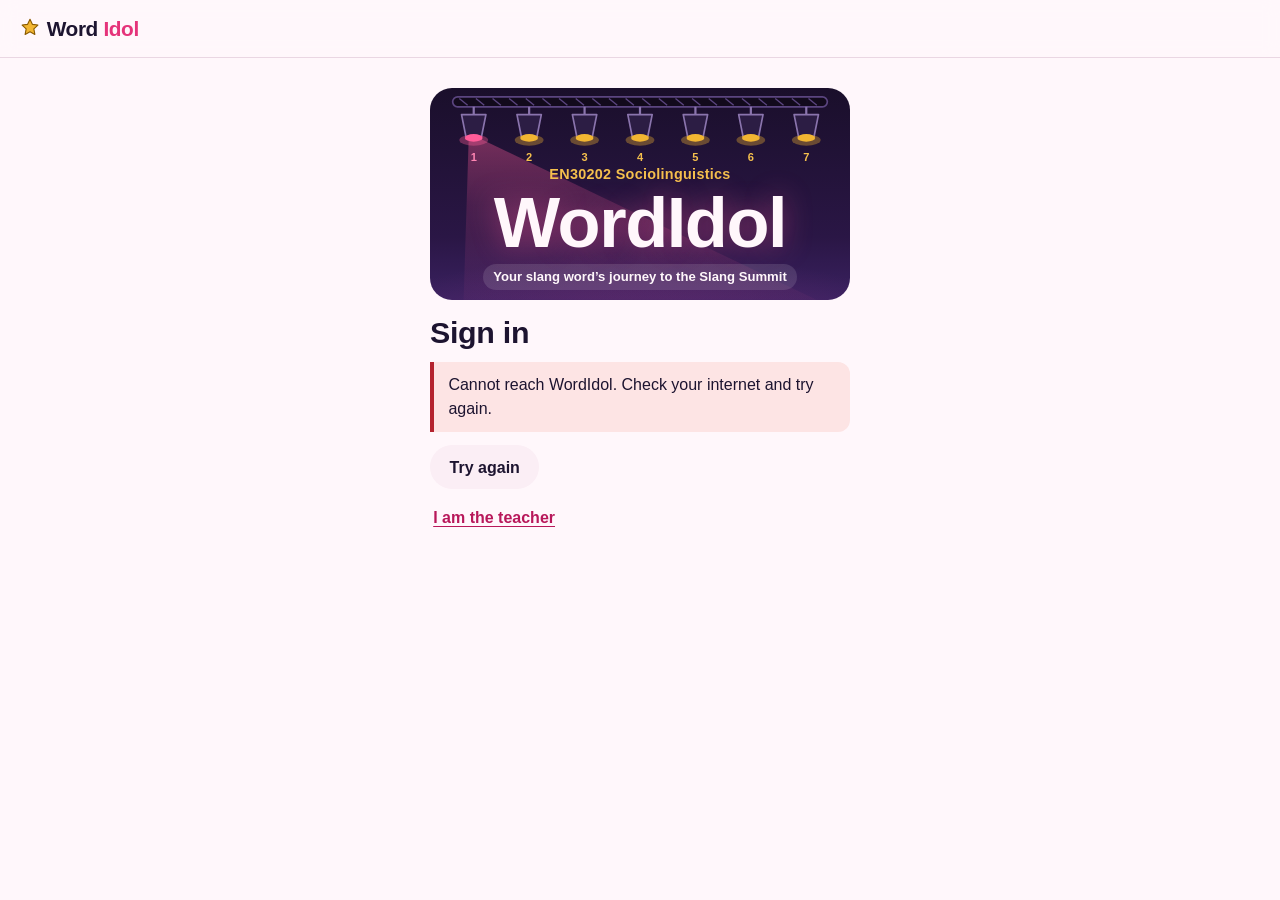
==== commit f25dc53f: "Plan table: say when online actions open (Thu 26 Nov, after L9); bump ?v= Co-Authored-By: Claude Opu" ====
--- a/index.html
+++ b/index.html
@@ -7,32 +7,32 @@
 <meta name="robots" content="noindex">
 <title>WordIdol · EN30202 Sociolinguistics</title>
 <link rel="icon" href="data:image/svg+xml,%3Csvg xmlns='http://www.w3.org/2000/svg' viewBox='0 0 24 24'%3E%3Cpath d='M12 2.5 14.6 8l6 .8-4.4 4.2 1.1 6L12 16.1 6.7 19l1.1-6L3.4 8.8l6-.8z' fill='%23f2b632' stroke='%23e5337a' stroke-width='1.4'/%3E%3C/svg%3E">
-<link rel="stylesheet" href="app.css?v=2026-11-21a">
-<link rel="stylesheet" href="pack.css?v=2026-11-21a">
+<link rel="stylesheet" href="app.css?v=2026-11-19b">
+<link rel="stylesheet" href="pack.css?v=2026-11-19b">
 </head>
 <body class="has-nav">
 <noscript><p style="padding:2rem">WordIdol needs JavaScript. Please turn it on and reload.</p></noscript>
 <main id="view"><p style="padding:2rem;text-align:center">Opening WordIdol…</p></main>
-<script src="config.js?v=2026-11-21a"></script>
-<script src="schema.js?v=2026-11-21a"></script>
-<script src="data/plan.js?v=2026-11-21a"></script>
-<script src="data/choices.js?v=2026-11-21a"></script>
-<script src="data/rules.js?v=2026-11-21a"></script>
-<script src="data/game.js?v=2026-11-21a"></script>
-<script src="data/checklist.js?v=2026-11-21a"></script>
-<script src="data/coverage.js?v=2026-11-21a"></script>
-<script src="data/guide.js?v=2026-11-21a"></script>
-<script src="data/frames.js?v=2026-11-21a"></script>
-<script src="data/levels.js?v=2026-11-21a"></script>
-<script src="data/blocklist.js?v=2026-11-21a"></script>
-<script src="data/why.js?v=2026-11-21a"></script>
-<script src="data/pool.js?v=2026-11-21a"></script>
-<script src="data/reports.js?v=2026-11-21a"></script>
-<script src="data/summit.js?v=2026-11-21a"></script>
-<script src="data/article.js?v=2026-11-21a"></script>
-<script src="engine.js?v=2026-11-21a"></script>
-<script src="api.js?v=2026-11-21a"></script>
-<script src="pack.js?v=2026-11-21a"></script>
-<script src="app.js?v=2026-11-21a"></script>
+<script src="config.js?v=2026-11-19b"></script>
+<script src="schema.js?v=2026-11-19b"></script>
+<script src="data/plan.js?v=2026-11-19b"></script>
+<script src="data/choices.js?v=2026-11-19b"></script>
+<script src="data/rules.js?v=2026-11-19b"></script>
+<script src="data/game.js?v=2026-11-19b"></script>
+<script src="data/checklist.js?v=2026-11-19b"></script>
+<script src="data/coverage.js?v=2026-11-19b"></script>
+<script src="data/guide.js?v=2026-11-19b"></script>
+<script src="data/frames.js?v=2026-11-19b"></script>
+<script src="data/levels.js?v=2026-11-19b"></script>
+<script src="data/blocklist.js?v=2026-11-19b"></script>
+<script src="data/why.js?v=2026-11-19b"></script>
+<script src="data/pool.js?v=2026-11-19b"></script>
+<script src="data/reports.js?v=2026-11-19b"></script>
+<script src="data/summit.js?v=2026-11-19b"></script>
+<script src="data/article.js?v=2026-11-19b"></script>
+<script src="engine.js?v=2026-11-19b"></script>
+<script src="api.js?v=2026-11-19b"></script>
+<script src="pack.js?v=2026-11-19b"></script>
+<script src="app.js?v=2026-11-19b"></script>
 </body>
 </html>
--- a/app.css
+++ b/app.css
@@ -156,7 +156,7 @@
 .btn svg { width: 18px; height: 18px; flex: none; }
 .btnrow { display: flex; flex-wrap: wrap; gap: .6rem; margin: 1rem 0; }
 .btnrow.end { justify-content: flex-end; }
-.linkbtn { background: none; border: 0; color: var(--pop-ink); font: inherit; font-weight: 600; cursor: pointer; padding: .6rem .2rem; min-height: 44px; text-decoration: underline; text-underline-offset: 3px; }
+.linkbtn { display: inline-flex; align-items: center; gap: .25rem; background: none; border: 0; color: var(--pop-ink); font: inherit; font-weight: 600; cursor: pointer; padding: .6rem .2rem; min-height: 44px; text-decoration: underline; text-underline-offset: 3px; }
 .iconbtn { width: 44px; height: 44px; border-radius: 50%; border: 0; background: transparent; color: var(--ink); display: inline-grid; place-items: center; cursor: pointer; flex: none; }
 .iconbtn:hover { background: var(--surface-2); }
 .iconbtn svg { width: 22px; height: 22px; }
@@ -262,7 +262,7 @@
 .field .count { color: var(--ink-3); font-size: .8rem; text-align: right; margin-top: .2rem; }
 .field .count.over { color: var(--bad); }
 fieldset { border: 0; padding: 0; margin: 0 0 1.1rem; min-width: 0; }
-input[type=text], input[type=date], input[type=url], input[type=number], input[type=password], input[type=tel], input[type=search], select, textarea {
+input[type=text], input[type=date], input[type=datetime-local], input[type=url], input[type=number], input[type=password], input[type=tel], input[type=search], select, textarea {
   width: 100%; font: 16px/1.4 var(--f-body); color: var(--ink); background: var(--surface); border: 1.5px solid var(--line);
   border-radius: var(--r-md); padding: .65rem .75rem; min-height: 46px;
 }
@@ -460,3 +460,14 @@
 .rowlink > svg, .rowlink .grow + svg, .hubcard > svg { width: 22px; height: 22px; flex: none; color: var(--ink-3); }
 .chip svg, .note svg, .lockline svg, .tickline svg { width: 16px; height: 16px; flex: none; vertical-align: -3px; }
 .linkbtn svg { width: 18px; height: 18px; vertical-align: -4px; }
+
+/* review step 3: a 44 px tap target around the "keep this optional item" box */
+.skipbox { display: inline-flex; align-items: center; justify-content: center; min-width: 44px; min-height: 44px; margin: -.6rem; cursor: pointer; }
+.skipbox input { width: 24px; height: 24px; accent-color: var(--pop); }
+/* plan: the seven stages in order */
+.stagelist { list-style: none; margin: .8rem 0 0; padding: 0; display: flex; flex-wrap: wrap; gap: .4rem; }
+.stagelist li { padding: .3rem .7rem; border-radius: 999px; background: var(--surface-2); color: var(--ink-2); font-size: .9rem; display: inline-flex; align-items: center; gap: .35rem; }
+.stagelist li b { color: var(--gold-ink); }
+.stagelist li.now { background: var(--pop-soft); color: var(--pop-ink); font-weight: 700; }
+.timeline .stagetag { color: var(--gold-ink); font-weight: 600; }
+.wavegrid .err { color: var(--bad); font-weight: 600; }
